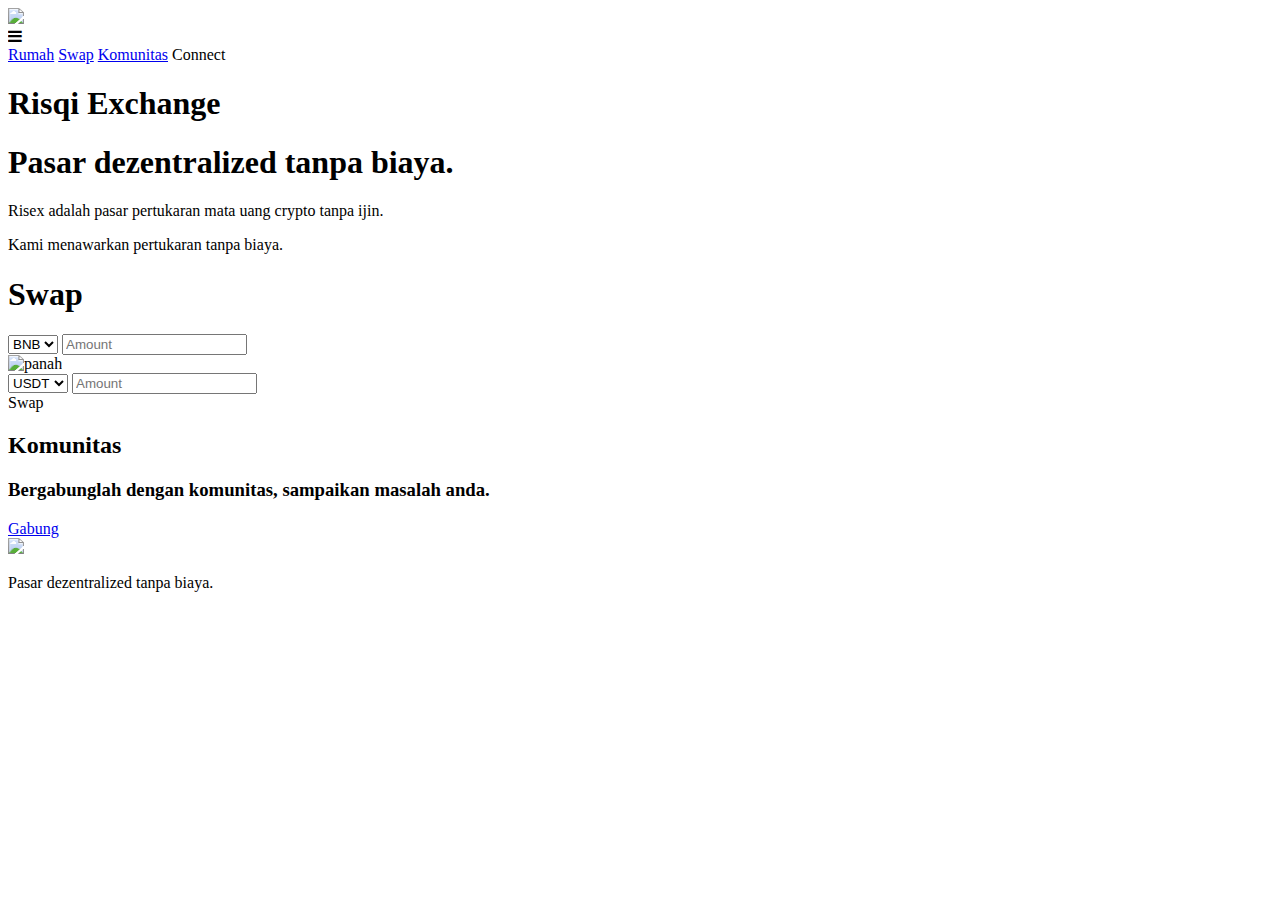
==== index.html @ beb462ca "Create index.html" ====
<!DOCTYPE html>
<html>
  <head>
    <meta charset="utf-8" />
    <meta name="viewport" content="width=device-width, initial-scale=1.0" />
    <title>Risex</title>
    <link rel="stylesheet" href="stylesheet.css" />
    <link rel="stylesheet" href="responsive.css" />
    <link rel="stylesheet" href="//maxcdn.bootstrapcdn.com/font-awesome/4.5.0/css/font-awesome.min.css" />
  </head>
  <body>
    <header>
      <div class="container">
        <div class="header-left">
          <img class="logo" src="/assets/risexlogo.png" />
        </div>
        <!-- Tambahkan ikon menu di sini -->
        <span class="fa fa-bars menu-icon"></span>
        <div class="header-right">
          <a href="#">Rumah</a>
          <a href="#">Swap</a>
          <a href="#" class="login">Komunitas</a>
          <span class="btn connect">Connect</span>
        </div>
      </div>
    </header>
    <div class="top-wrapper">
      <div class="container">
        <h1>Risqi Exchange</h1>
        <h1>Pasar dezentralized tanpa biaya.</h1>
        <p>Risex adalah pasar pertukaran mata uang crypto tanpa ijin.</p>
        <p>Kami menawarkan pertukaran tanpa biaya.</p>
        <div class="btn-wrapper">
          
        </div>
      </div>
    </div>
    <div class="lesson-wrapper">
      <div class="container">
        <div class="heading">

          <!-- Swap -->
          <h1>Swap</h1>
          <select id="myCoin">
            <option value="300">BNB</option>
            <option value="1500">ETH</option>
            <option value="20000">BTC</option>
          </select>
          <input type="number" placeholder="Amount" id="coin" /><br />
          <img class="panah" src="/assets/panah.svg" alt="panah" /><br />
          <select id="usd">
            <option value="1">USDT</option>
            <option value="1">BUSD</option>
            <option value="1">USDC</option>
          </select>
          <input type="number" id="stable" placeholder="Amount" /><br />
          <span onclick="swap()" class="btnswap swap">Swap</span>
          <!-- end swap -->


          <div class="clear"></div>
        </div>
      </div>
    </div>
    <div class="message-wrapper">
      <a class="container">
        <div class="heading">
          <h2>Komunitas</h2>
          <h3>Bergabunglah dengan komunitas, sampaikan masalah anda.</h3>
        </div>
        <a href="https://instagram.com/risqiansyah_"><span class="btn message">Gabung</span></a>
      </div>
    </div>
    <footer>
      <div class="container">
        <img src="/assets/risexlogo.png" />
        <p>Pasar dezentralized tanpa biaya.</p>
      </div>
    </footer>
    <script src="script.js"></script>
  </body>
</html>
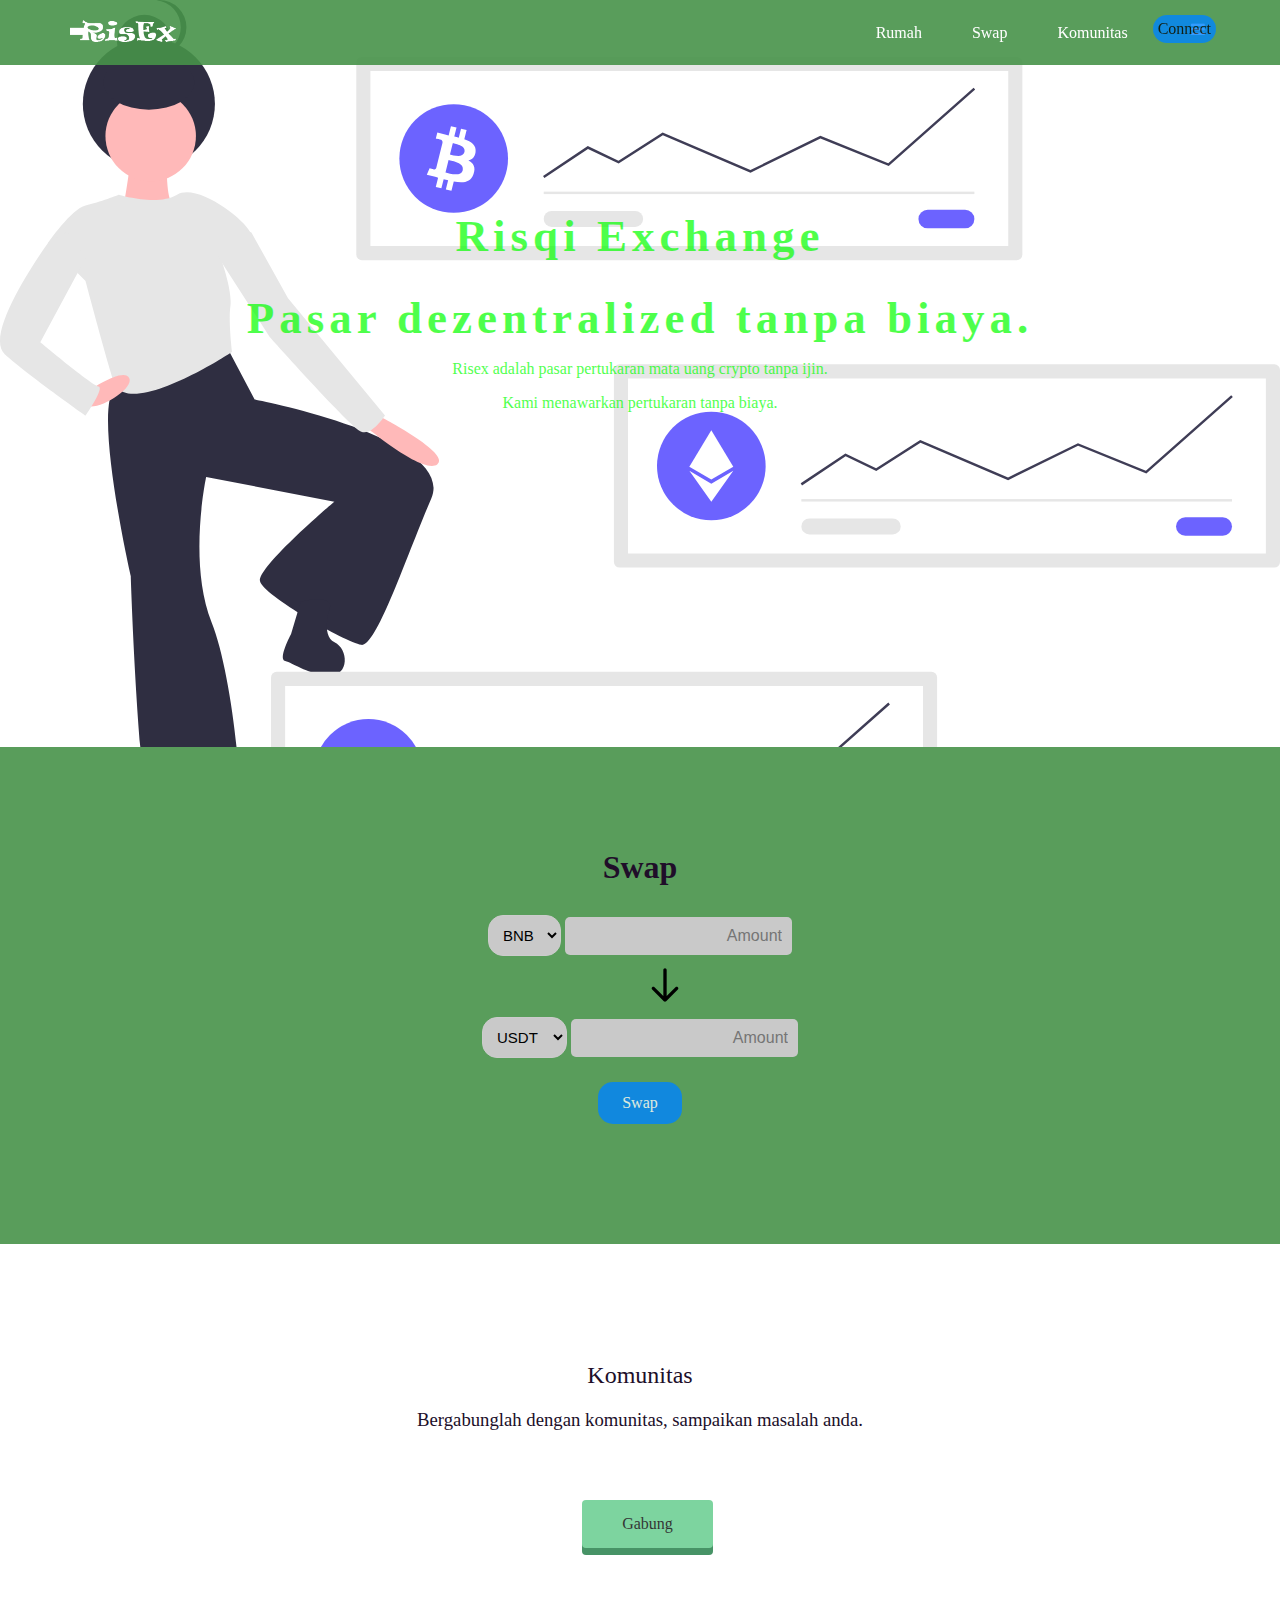
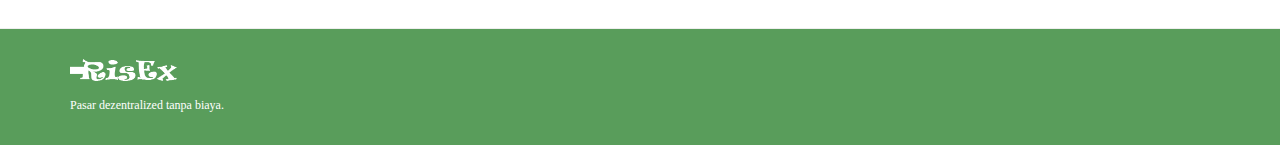
==== commit dd173408: "Update index.html" ====
--- a/index.html
+++ b/index.html
@@ -4,6 +4,7 @@
     <meta charset="utf-8" />
     <meta name="viewport" content="width=device-width, initial-scale=1.0" />
     <title>Risex</title>
+    <link rel="icon" type="image/x-icon" href="/assets/bnb.svg">
     <link rel="stylesheet" href="stylesheet.css" />
     <link rel="stylesheet" href="responsive.css" />
     <link rel="stylesheet" href="//maxcdn.bootstrapcdn.com/font-awesome/4.5.0/css/font-awesome.min.css" />
--- a/stylesheet.css
+++ b/stylesheet.css
@@ -0,0 +1,268 @@
+* {
+  box-sizing: border-box;
+}
+
+body {
+  margin: 0;
+  font-family: "Lucida Grande";
+}
+
+a {
+  text-decoration: none;
+}
+
+.clear {
+  clear: left;
+}
+
+.container {
+  max-width: 1170px;
+  width: 100%;
+  padding: 0 15px;
+  margin: 0 auto;
+}
+
+.top-wrapper {
+  color: rgb(4, 255, 0);
+  padding: 180px 0 315px 0;
+  background-image: url(/assets/conten.svg);
+  background-size: cover;
+  text-align: center;
+}
+
+.top-wrapper h1 {
+  opacity: 0.7;
+  font-size: 45px;
+  letter-spacing: 5px;
+  margin-bottom: 10px;
+}
+
+.top-wrapper p {
+  opacity: 0.7;
+  margin-bottom: 3px;
+}
+
+.btn-wrapper {
+  text-align: center;
+  margin: 20px 0;
+}
+
+.btn-wrapper p {
+  margin: 10px 0;
+}
+
+.btn {
+  padding: 12px 24px;
+  color: black;
+  display: inline-block;
+  opacity: 0.8;
+  border-radius: 4px;
+  text-align: center;
+}
+
+.btn:hover {
+  opacity: 1;
+}
+
+.fa {
+  margin-right: 5px;
+}
+
+header {
+  height: 65px;
+  width: 100%;
+  background-color: rgba(71, 146, 73, 0.9);
+  position: fixed;
+  top: 0;
+  z-index: 10;
+}
+
+.logo {
+  width: 124px;
+  margin-top: 20px;
+}
+
+.header-left {
+  float: left;
+}
+
+.header-right {
+  float: right;
+  margin-right: -25px;
+}
+
+.header-right a {
+  line-height: 65px;
+  padding: 0 25px;
+  color: white;
+  display: block;
+  float: left;
+  transition: all 0.5s;
+}
+
+.header-right a:hover {
+  background-color: rgba(255, 255, 255, 0.3);
+}
+
+/* Tambahkan CSS untuk menu-icon */
+.menu-icon {
+  color: white;
+  float: right;
+  font-size: 25px;
+  padding: 21px 0;
+  /* Gantikan property display ke none */
+  display: none;
+}
+
+.lesson-wrapper {
+  padding-bottom: 70px;
+  padding-left: 5%;
+  padding-right: 5%;
+  background-color: rgba(71, 146, 73, 0.9);
+  text-align: center;
+}
+
+.heading {
+  padding-top: 80px;
+  padding-bottom: 50px;
+  color: #200e29;
+}
+
+.heading h2 {
+  font-weight: normal;
+}
+
+.lesson {
+  float: left;
+  width: 25%;
+}
+
+.lesson-icon {
+  position: relative;
+}
+
+.lesson-icon p {
+  position: absolute;
+  top: 44%;
+  width: 100%;
+  color: white;
+}
+
+.text-contents {
+  width: 80%;
+  display: inline-block;
+  margin-top: 15px;
+  font-size: 15px;
+  color: #b3aeb5;
+}
+
+.heading h3 {
+  font-weight: normal;
+}
+
+.message-wrapper {
+  border-bottom: 1px solid #eee;
+  padding-bottom: 80px;
+  text-align: center;
+}
+
+.message {
+  padding: 15px 40px;
+  background-color: #5dca88;
+  cursor: pointer;
+  box-shadow: 0 7px #1a7940;
+}
+
+.message:active {
+  position: relative;
+  top: 7px;
+  box-shadow: none;
+}
+
+footer img {
+  width: 125px;
+}
+
+footer p {
+  color: #ffffff;
+  font-size: 12px;
+}
+
+footer {
+  padding-top: 30px;
+  padding-bottom: 20px;
+  background-color: rgba(71, 146, 73, 0.9);
+}
+.connect {
+  margin-top: 15px;
+  padding: 5px 5px;
+  background-color: #0084ff;
+  cursor: pointer;
+  border-radius: 50px;
+  /* box-shadow: 0 7px #1a7940; */
+}
+input {
+  margin-top: 10px;
+  margin-bottom: 10px;
+  font-size: 16px;
+  padding: 10px;
+
+  border: none;
+  border-radius: 5px;
+  background-color: #c9c9c9;
+  text-align: end;
+}
+.swap {
+  margin-top: 15px;
+  padding: 5px 5px;
+  background-color: #0084ff;
+  cursor: pointer;
+  border-radius: 10px;
+  /* box-shadow: 0 7px #1a7940; */
+}
+.btnswap {
+  padding: 12px 24px;
+  color: rgb(255, 255, 255);
+  display: inline-block;
+  opacity: 0.8;
+  border-radius: 15px;
+  text-align: center;
+}
+
+.btnswap:hover {
+  opacity: 1;
+}
+.swap:active {
+  position: relative;
+  top: 7px;
+  box-shadow: none;
+}
+.connect:active {
+  position: relative;
+  top: 7px;
+  box-shadow: none;
+}
+.panah {
+  margin-left: 50px;
+  width: 40px;
+}
+select {
+  background-color: #c9c9c9;
+  color: rgb(0, 0, 0);
+  font-family: Arial;
+  font-size: 15px;
+  border: 1px solid #ccc;
+  padding: 10px;
+  border-radius: 15px;
+}
+/* Chrome, Safari, Edge, Opera */
+input::-webkit-outer-spin-button,
+input::-webkit-inner-spin-button {
+  -webkit-appearance: none;
+  margin: 0;
+}
+
+/* Firefox */
+input[type="number"] {
+  -moz-appearance: textfield;
+}
--- a/responsive.css
+++ b/responsive.css
@@ -0,0 +1,56 @@
+/* Untuk Tablet */
+@media all and (max-width: 1000px) {
+  .lesson {
+    width: 50%;
+    margin-bottom: 50px;
+  }
+
+  .top-wrapper h1 {
+    font-size: 32px;
+  }
+
+  .heading h2 {
+    font-size: 20px;
+  }
+}
+
+/* Untuk Smartphone */
+@media all and (max-width: 670px) {
+  .lesson {
+    width: 100%;
+  }
+
+  footer {
+    text-align: center;
+  }
+
+  .btn {
+    width: 100%;
+  }
+
+  .top-wrapper {
+    text-align: center;
+    padding: 120px 0 300px 0;
+    text-align: center;
+  }
+
+  /* Tambahkan CSS untuk header-right */
+  .header-right {
+    display: none;
+  }
+
+  /* Tambahkan CSS untuk menu-icon */
+  .menu-icon {
+    display: block;
+  }
+
+  .top-wrapper h1 {
+    font-size: 24px;
+    line-height: 36px;
+  }
+
+  .top-wrapper p {
+    font-size: 14px;
+    line-height: 20px;
+  }
+}
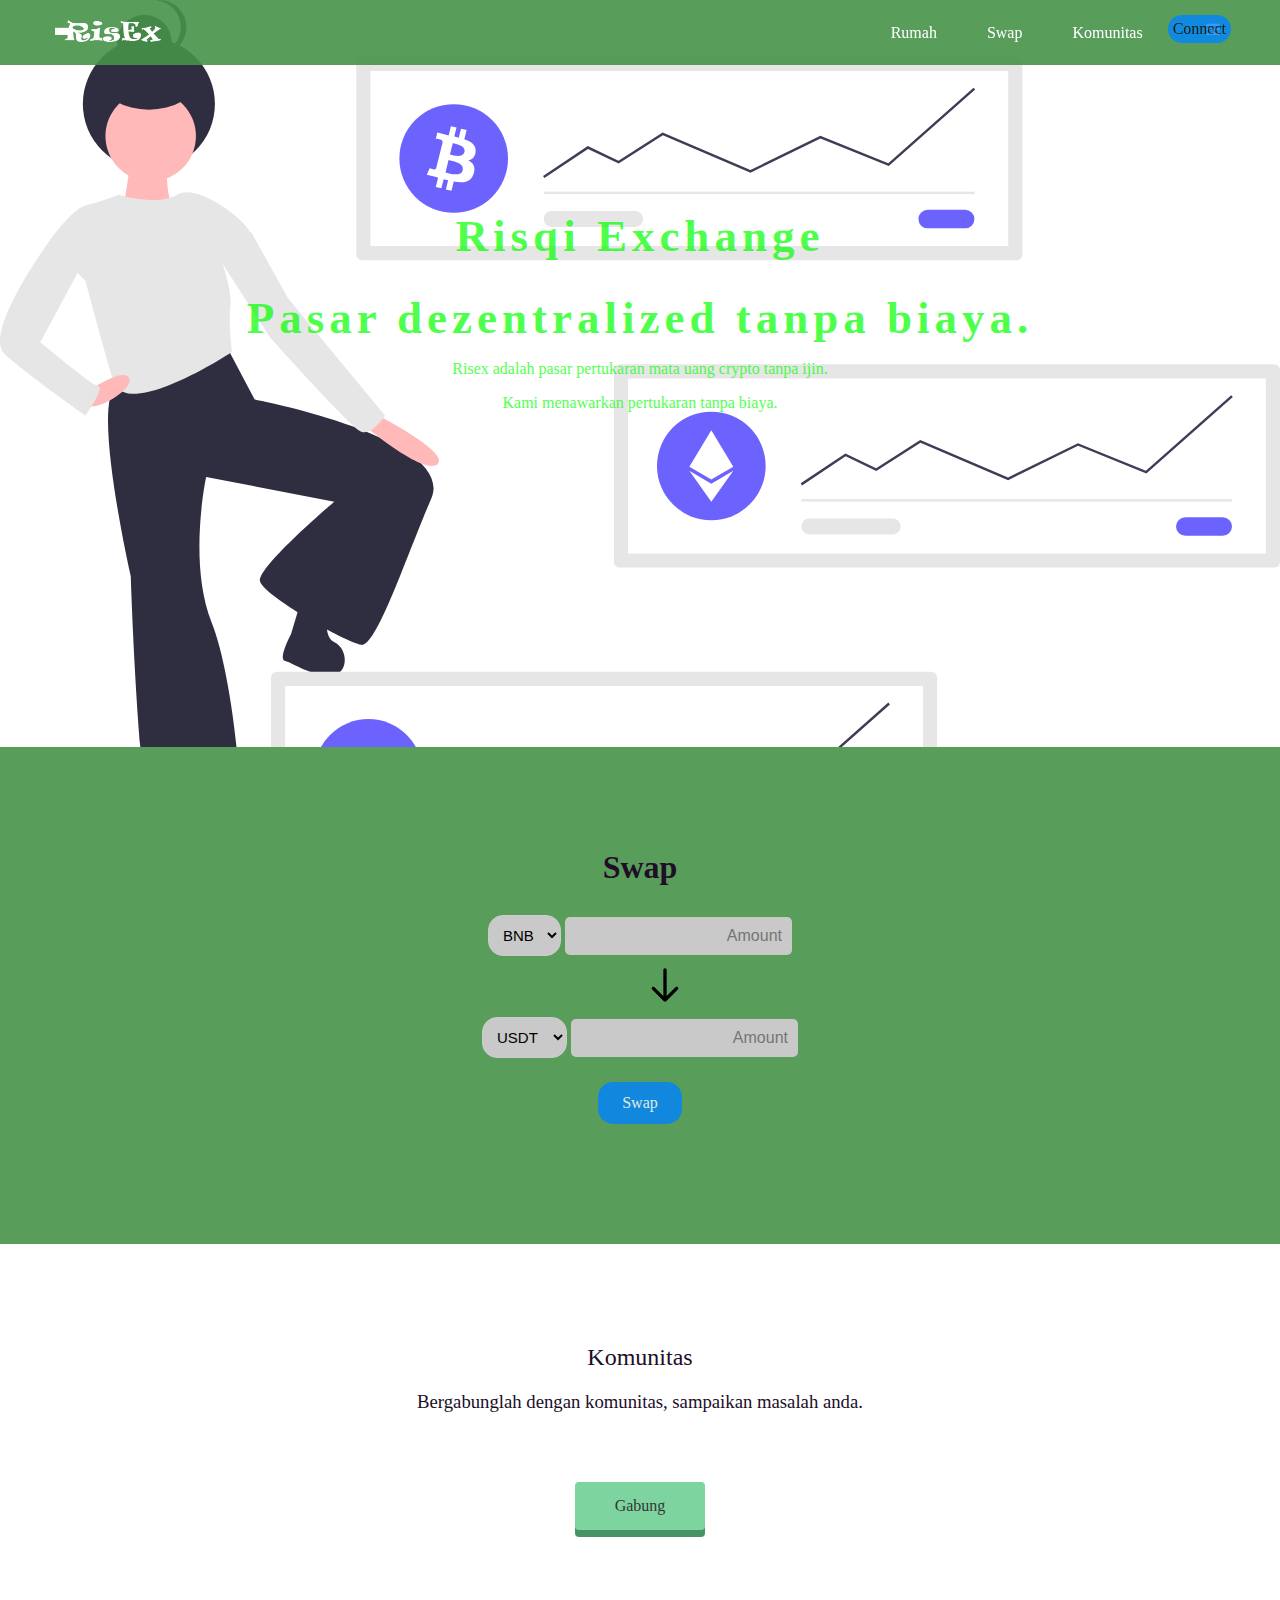
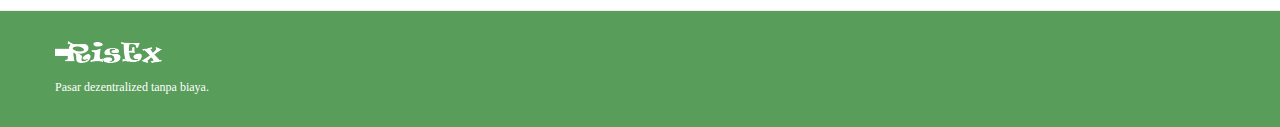
==== commit 2200fd9f: "Update index.html" ====
--- a/index.html
+++ b/index.html
@@ -4,7 +4,7 @@
     <meta charset="utf-8" />
     <meta name="viewport" content="width=device-width, initial-scale=1.0" />
     <title>Risex</title>
-    <link rel="icon" type="image/x-icon" href="/assets/bnb.svg">
+    <link rel="icon" type="image/x-icon" href="assets/bnb.svg">
     <link rel="stylesheet" href="stylesheet.css" />
     <link rel="stylesheet" href="responsive.css" />
     <link rel="stylesheet" href="//maxcdn.bootstrapcdn.com/font-awesome/4.5.0/css/font-awesome.min.css" />
@@ -13,20 +13,20 @@
     <header>
       <div class="container">
         <div class="header-left">
-          <img class="logo" src="/assets/risexlogo.png" />
+          <img class="logo" src="assets/risexlogo.png" />
         </div>
         <!-- Tambahkan ikon menu di sini -->
         <span class="fa fa-bars menu-icon"></span>
         <div class="header-right">
-          <a href="#">Rumah</a>
-          <a href="#">Swap</a>
-          <a href="#" class="login">Komunitas</a>
+          <a href="#rumah">Rumah</a>
+          <a href="#swap">Swap</a>
+          <a href="#komunitas" class="login">Komunitas</a>
           <span class="btn connect">Connect</span>
         </div>
       </div>
     </header>
     <div class="top-wrapper">
-      <div class="container">
+      <div id="#rumah" class="container">
         <h1>Risqi Exchange</h1>
         <h1>Pasar dezentralized tanpa biaya.</h1>
         <p>Risex adalah pasar pertukaran mata uang crypto tanpa ijin.</p>
@@ -38,7 +38,7 @@
     </div>
     <div class="lesson-wrapper">
       <div class="container">
-        <div class="heading">
+        <div id="#swap" class="heading">
 
           <!-- Swap -->
           <h1>Swap</h1>
@@ -48,7 +48,7 @@
             <option value="20000">BTC</option>
           </select>
           <input type="number" placeholder="Amount" id="coin" /><br />
-          <img class="panah" src="/assets/panah.svg" alt="panah" /><br />
+          <img class="panah" src="assets/panah.svg" alt="panah" /><br />
           <select id="usd">
             <option value="1">USDT</option>
             <option value="1">BUSD</option>
@@ -65,7 +65,7 @@
     </div>
     <div class="message-wrapper">
       <a class="container">
-        <div class="heading">
+        <div id="#komunitas" class="heading">
           <h2>Komunitas</h2>
           <h3>Bergabunglah dengan komunitas, sampaikan masalah anda.</h3>
         </div>
@@ -74,7 +74,7 @@
     </div>
     <footer>
       <div class="container">
-        <img src="/assets/risexlogo.png" />
+        <img src="assets/risexlogo.png" />
         <p>Pasar dezentralized tanpa biaya.</p>
       </div>
     </footer>
--- a/stylesheet.css
+++ b/stylesheet.css
@@ -18,14 +18,14 @@
 .container {
   max-width: 1170px;
   width: 100%;
-  padding: 0 15px;
+  padding: 0;
   margin: 0 auto;
 }
 
 .top-wrapper {
   color: rgb(4, 255, 0);
   padding: 180px 0 315px 0;
-  background-image: url(/assets/conten.svg);
+  background-image: url(assets/conten.svg);
   background-size: cover;
   text-align: center;
 }
